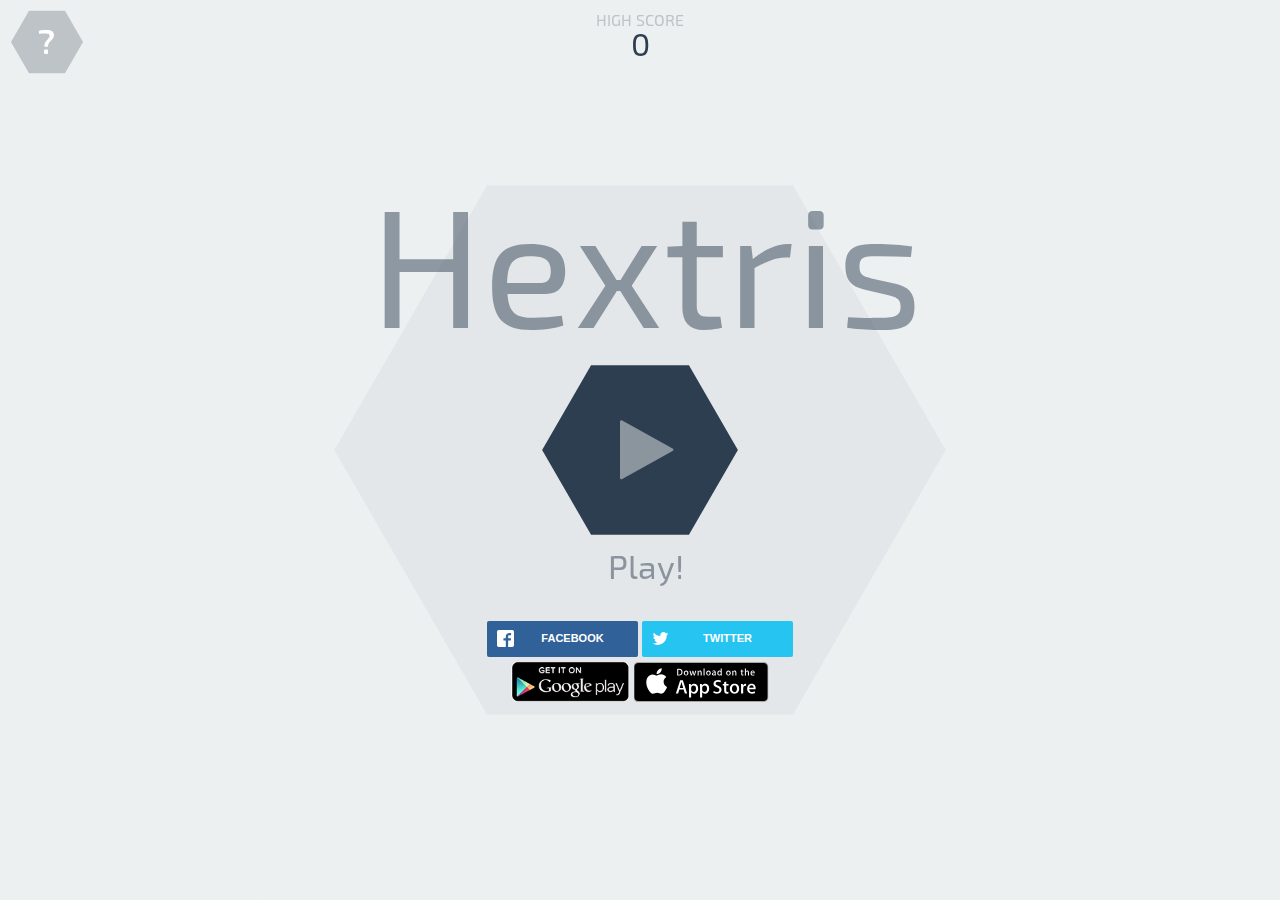
==== hextris/index.html @ d65e3823 "First commit" ====
<!DOCTYPE html>
<html lang='en'>
	<head>
		<title>Hextris</title>
		<meta name="apple-itunes-app" content="app-id=903769553"/>
		<meta name="viewport" content="width=device-width, initial-scale=1, maximum-scale=1, user-scalable=0, minimal-ui"/>
		<meta property="og:url" content="http://hextris.github.io/hextris/"/>
		<meta property="og:site_name" content="Hextris"/>
		<meta property="og:title" content="Hextris"/>
		<meta property="og:description" content="An addictive puzzle game inspired by Tetris."/>
		<meta property="og:type" content="website"/>
		<meta property="og:author" content="https://www.facebook.com/hextris"/>
		<meta property="og:image" content="http://hextris.github.io/hextris/images/facebook-opengraph.png"/>
		<meta property="og:image:width" content="1200"/>
		<meta property="og:image:height" content="630"/>
		<meta property="twitter:card" content="summary"/>
		<meta property="twitter:site" content="@hextris"/>
		<meta property="twitter:site:id" content="2742209678"/>
		<meta property="twitter:creator" content="@hextris"/>
		<meta property="twitter:creator:id" content="2742209678"/>
		<meta property="twitter:domain" content="http://hextris.github.io"/>
		<meta property="twitter:title" content="Hextris"/>
		<meta property="twitter:description" content="An addictive puzzle game inspired by Tetris."/>
		<meta property="twitter:image:src" content="http://hextris.github.io/hextris/images/twitter-opengraph.png"/>
		<meta property="twitter:image:width" content="512"/>
		<meta property="twitter:image:height" content="512"/>
		<meta property="twitter:app:id:iphone" content="id903769553">
		<meta property="twitter:app:id:ipad" content="id903769553">
		<meta property="twitter:app:id:googleplay" content="com.hextris.hextris">
		<meta property="twitter:app:country" content="us">
		<meta property="twitter:app:url:iphone" content="itunes.apple.com/us/app/id903769553?mt=8">
		<meta property="twitter:app:url:ipad" content="itunes.apple.com/us/app/id903769553?mt=8">
		<meta property="twitter:app:url:googleplay" content="https://play.google.com/store/apps/details?id=com.hextris.hextris">
		<link rel="icon" type="image/png" href="favicon.ico">
		<link href='http://fonts.googleapis.com/css?family=Exo+2' rel='stylesheet' type='text/css'>
		<link rel="stylesheet" href="style/fa/css/font-awesome.min.css">
		<link rel="stylesheet" type="text/css" href="style/style.css">
		<script type='text/javascript' src="vendor/hammer.min.js"></script>
		<script type='text/javascript' src="vendor/js.cookie.js"></script>
		<script type='text/javascript' src="vendor/jsonfn.min.js"></script>
		<script type='text/javascript' src="vendor/keypress.min.js"></script>
		<script type='text/javascript' src="vendor/jquery.js"></script>
		<script type='text/javascript' src="js/save-state.js"></script>
		<script type='text/javascript' src="js/view.js"></script>
		<script type='text/javascript' src="js/wavegen.js"></script>
		<script type='text/javascript' src="js/math.js"></script>
		<script type='text/javascript' src="js/Block.js"></script>
		<script type='text/javascript' src="js/Hex.js"></script>
		<script type='text/javascript' src="js/Text.js"></script>
		<script type='text/javascript' src="js/comboTimer.js"></script>
		<script type='text/javascript' src="js/checking.js"></script>
		<script type='text/javascript' src='js/update.js'></script>
		<script type='text/javascript' src='js/render.js'></script>
		<script type='text/javascript' src="js/input.js"></script>
		<script type='text/javascript' src="js/main.js"></script>
		<script type='text/javascript' src="js/initialization.js"></script>
		<script type='text/javascript' async src="https://hextris.io/scripts/a.js"></script>
		<script src="vendor/sweet-alert.min.js"></script>
		<link rel="stylesheet" href="style/rrssb.css"/>
		<script data-ad-client="ca-pub-9107422120987163" async src="https://pagead2.googlesyndication.com/pagead/js/adsbygoogle.js"></script>
	</head>
	<body>
		<canvas id="canvas"></canvas>
		<div id="overlay" class="faded overlay"></div>
		<div id='startBtn' ></div>
		<div id="helpScreen" class='unselectable'>
			<div id='inst_main_body'></div>
		</div>
		<img id="openSideBar" class='helpText' src="./images/btn_help.svg"/>
		<div class="faded overlay"></div>
		<img id="pauseBtn" src="./images/btn_pause.svg"/>
		<img id='restartBtn' src="./images/btn_restart.svg"/>
		<div id='HIGHSCORE'>HIGH SCORE</div>
		<script> (function(i,s,o,g,r,a,m){i['GoogleAnalyticsObject']=r;i[r]=i[r]||function(){ (i[r].q=i[r].q||[]).push(arguments)},i[r].l=1*new Date();a=s.createElement(o), m=s.getElementsByTagName(o)[0];a.async=1;a.src=g;m.parentNode.insertBefore(a,m) })(window,document,'script','//www.google-analytics.com/analytics.js','ga'); ga('create', 'UA-51272720-2', 'auto'); ga('send', 'pageview');
		</script>
		<div id='highScoreInGameText'>
			<div id='highScoreInGameTextHeader'>HIGH SCORE</div><div id='currentHighScore'>10292</div>
		</div>
		<div id="gameoverscreen">
			<div id='container'>
				<div id='gameOverBox' class='GOTitle'>GAME OVER</div>
				<div id='cScore'>1843</div>
				<div id='highScoresTitle' class='GOTitle'>HIGH SCORES</div>
				<div class='score'><span class='scoreNum'>1.</span> <div id="1place" style="display:inline;">0</div></div>
				<div class='score'><span class='scoreNum'>2.</span> <div id="2place" style="display:inline;">0</div></div>
				<div class='score'><span class='scoreNum'>3.</span> <div id="3place" style="display:inline;">0</div></div>
			</div>
			<div id='bottomContainer'>
				<img id='restart' src='./images/btn_restart.svg' height='57px'>
				<div id='socialShare'>
					<?xml version="1.0" encoding="UTF-8" standalone="no"?>
					<svg width="224.6377px" height="57px"  viewBox="0 0 255 65" version="1.1" xmlns="http://www.w3.org/2000/svg" xmlns:xlink="http://www.w3.org/1999/xlink">
						<title>Share button</title>
						<defs>
						</defs>
						<g id="Page-1" stroke="none" stroke-width="1" fill="none" fill-rule="evenodd" sketch:type="MSPage">
							<g id="Game-over-" sketch:type="MSArtboardGroup" transform="translate(-95.000000, -565.000000)">
								<g id="Share-button" sketch:type="MSLayerGroup" transform="translate(95.000000, 565.000000)">
								<a style="cursor:pointer;"class="popup" onclick="window.open('https://twitter.com/intent/tweet?text=Can you beat my score of '+ score +' points at&button_hashtag=hextris ? http://hextris.github.io/hextris @hextris','name','width=600,height=400')" ><polygon  id="Score-hex-2" fill="#3498DB" sketch:type="MSShapeGroup" transform="translate(127.661316, 32.500000) rotate(-90.000000) translate(-127.661316, -32.500000) " points="127.661316 -94.814636 160.137269 -76.064636 160.137269 141.064636 127.661317 159.814636 95.185364 141.064636 95.1853635 -76.064636 "></polygon></a>
									<text style="cursor:pointer;"class="popup" onclick="window.open('https://twitter.com/intent/tweet?text=Can you beat my score of '+ score +' points at&button_hashtag=hextris ? http://hextris.github.io/hextris @hextris','name','width=600,height=400')" id="SHARE-MY-SCORE!" sketch:type="MSTextLayer" font-family="Exo" font-size="16" font-weight="420" fill="#FFFFFF">
										<tspan x="67" y="39">SHARE MY SCORE!</tspan>
									</text>
								</g>
							</g>
						</g>
					</svg>
				</div>
				<div id='buttonCont'>
					<ul class="rrssb-buttons">
						<li class="rrssb-facebook">
							<a href='http://www.facebook.com/sharer.php?s=100
								&p[url]=hextris.io' class="popup">
								<span class="rrssb-icon">
									<svg xmlns="http://www.w3.org/2000/svg" preserveAspectRatio="xMidYMid" width="29" height="29" viewBox="0 0 29 29">
										<path d="M26.4 0H2.6C1.714 0 0 1.715 0 2.6v23.8c0 .884 1.715 2.6 2.6 2.6h12.393V17.988h-3.996v-3.98h3.997v-3.062c0-3.746 2.835-5.97 6.177-5.97 1.6 0 2.444.173 2.845.226v3.792H21.18c-1.817 0-2.156.9-2.156 2.168v2.847h5.045l-.66 3.978h-4.386V29H26.4c.884 0 2.6-1.716 2.6-2.6V2.6c0-.885-1.716-2.6-2.6-2.6z"
										class="cls-2" fill-rule="evenodd"/>
									</svg>
								</span>
								<span class="rrssb-text">facebook</span>
							</a>
						</li>
						<li class="rrssb-twitter">
							<a href="http://twitter.com/home?status=Play Hextris! - http://hextris.github.io/ #hextris"
							class="popup">
								<span class="rrssb-icon">
									<svg xmlns="http://www.w3.org/2000/svg" width="28" height="28" viewBox="0 0 28 28">
										<path d="M24.253 8.756C24.69 17.08 18.297 24.182 9.97 24.62c-3.122.162-6.22-.646-8.86-2.32 2.702.18 5.375-.648 7.507-2.32-2.072-.248-3.818-1.662-4.49-3.64.802.13 1.62.077 2.4-.154-2.482-.466-4.312-2.586-4.412-5.11.688.276 1.426.408 2.168.387-2.135-1.65-2.73-4.62-1.394-6.965C5.574 7.816 9.54 9.84 13.802 10.07c-.842-2.738.694-5.64 3.434-6.48 2.018-.624 4.212.043 5.546 1.682 1.186-.213 2.318-.662 3.33-1.317-.386 1.256-1.248 2.312-2.4 2.942 1.048-.106 2.07-.394 3.02-.85-.458 1.182-1.343 2.15-2.48 2.71z"
										/>
									</svg>
								</span>
								<span class="rrssb-text">twitter</span>
							</a>
						</li>
				</ul>
					<div id='badges'>
						<a href="https://play.google.com/store/apps/details?id=com.hextris.hextris" ><img id='androidBadge' src='images/android.png'/></a>
						<a href ="https://itunes.apple.com/us/app/hextris/id903769553?mt=8"><img id='iOSBadge'  src='images/appstore.svg'/></a>
					</div>
				</div>
			</div>
		</div>
			<script type="text/javascript">
				(function addRussianSocialShare(){
					var lang=navigator.language || navigator.userLanguage;
					if (lang.substr(0, 2) == 'ru') {
						$('.rrssb-facebook').remove();
						var n=$.parseHTML('<li class="rrssb-vk"><a href="http://vk.com/share.php?url=http://kurtnoble.com/labs/rrssb/index.html" class="popup"><span class="rrssb-icon"><svg xmlns="http://www.w3.org/2000/svg" width="28" height="28" viewBox="70 70 378.7 378.7"><path d="M254.998 363.106h21.217s6.408-.706 9.684-4.23c3.01-3.24 2.914-9.32 2.914-9.32s-.415-28.47 12.796-32.663c13.03-4.133 29.755 27.515 47.482 39.685 13.407 9.206 23.594 7.19 23.594 7.19l47.407-.662s24.797-1.53 13.038-21.027c-.96-1.594-6.85-14.424-35.247-40.784-29.728-27.59-25.743-23.126 10.063-70.85 21.807-29.063 30.523-46.806 27.8-54.405-2.596-7.24-18.636-5.326-18.636-5.326l-53.375.33s-3.96-.54-6.892 1.216c-2.87 1.716-4.71 5.726-4.71 5.726s-8.452 22.49-19.714 41.618c-23.77 40.357-33.274 42.494-37.16 39.984-9.037-5.842-6.78-23.462-6.78-35.983 0-39.112 5.934-55.42-11.55-59.64-5.802-1.4-10.076-2.327-24.915-2.48-19.046-.192-35.162.06-44.29 4.53-6.072 2.975-10.757 9.6-7.902 9.98 3.528.47 11.516 2.158 15.75 7.92 5.472 7.444 5.28 24.154 5.28 24.154s3.145 46.04-7.34 51.758c-7.193 3.922-17.063-4.085-38.253-40.7-10.855-18.755-19.054-39.49-19.054-39.49s-1.578-3.873-4.398-5.947c-3.42-2.51-8.2-3.307-8.2-3.307l-50.722.33s-7.612.213-10.41 3.525c-2.488 2.947-.198 9.036-.198 9.036s39.707 92.902 84.672 139.72c41.234 42.93 88.048 40.112 88.048 40.112"/></svg></span><span class="rrssb-text">vk.com</span></a></li>');
						$('.rrssb-buttons').prepend(n);
					}})()
			</script>
		<script type="text/javascript" src='vendor/rrssb.min.js'></script>
	</body>
</html>
---- hextris/style/style.css ----
* {
	-webkit-touch-callout:none;
	-webkit-user-select:none;
	-khtml-user-select:none;
	-moz-user-select:none;
	-ms-user-select:none;
	user-select:none;
	padding:0;
	margin:0;
	-webkit-tap-highlight-color:rgba(0,0,0,0);
}
#HIGHSCORE {
	position:absolute;
	left:50%;
	width:250px;
	overflow:visible;
	margin-left:-175px;
	font-family:Exo;

}
#container {
	color:#232323;
	position:absolute;
	left:50%;
	top:calc(50%);
	text-align:center;
	transform:translate(-50%, -50%);
	font-family:Exo;
	-webkit-transform:translate(-50%, -50%);
	-moz-transform:translate(-50%, -50%);
	-ms-transform:translate(-50%, -50%);
    display:none;
}
.tweet {
	font-size:2rem;
	color:#4099FF;
}
@media only screen and (min-device-width:320px) and (max-device-width:480px) {
	.tweet{
		font-size:1rem;
	}
}
a {
	color:#232323;
}
.navbar {
	width:80%;
	margin:0 auto;
	padding:2.5vmin 0;
	text-align:center;
}
.navbar li {
	display:inline-block;
	text-align:center;
	width:calc(33% - 1.25vmin);
}

#title {
	color:#ecf0f1;
	font-size:6vmin;
}

#score {
	font-size:4vmin;
	text-align:center;
	width:30%;
}

#highscores {
	text-align:center;
	list-style:none;
}

.not-visible {
	display:none;
}

button {
	color:#ecf0f1;
	background-color:rgba(0,0,0,0);
	border:0;
}

button:focus {
	outline:0;
}

#openSideBar {
	position:fixed;
	margin-top:6px;
	width:72px;
	height:72px;
	margin-left:11px;
	z-index:3003;
	color:#232323;
	cursor:pointer;
	top:0;
	left:0;

}


#pauseBtn {
	display:none;
	position:fixed;
	margin-bottom:7px;
	width:72px;
	height:72px;
	margin-right:11px;
	z-index:3000;
	color:#232323;
	cursor:pointer;
	right:0;
	bottom:0;
	z-index:99;
}

#restartBtn {
	display:none;
	position:fixed;
	margin-bottom:7px;
	width:72px;
	height:72px;
	margin-left:11px;
	z-index:3000;
	color:#232323;
	cursor:pointer;
	bottom:0;
	z-index:99;
}
#startBtn {
	position:absolute;
	left:40%;
	top:38%;
	height:25%;
	width:25%;
	z-index:99999999;
	cursor:pointer;
}

#helpScreen {
	height:100%;
	width:100%;
	z-index:3001;
	position:fixed;
	top:0;
	margin:0;
	font-size:15px;
	text-align:center;
	display:none;
	color:#232323;
	background-color:rgba(236,240,241,1);
}

#colorBlindBtn {
	position:absolute;
	width:120px;
	height:20px;
	z-index:9999;
	left:47%;
	top:65%;
	font-size:15px;
	text-align:center;
	color:#232323;
	cursor:pointer;
}

#inst_main_body {
	padding:0px;
	font-size:1.2em;
	left:50%;
	top:50%;
	position: absolute;
	text-align:left;
	max-width:400px;
	/*margin-top:30px;*/
	transform:translate(-50%, -50%);
	-webkit-transform:translate(-50%, -50%);
	-moz-transform:translate(-50%, -50%);
	-ms-transform:translate(-50%, -50%);
}

#inst_main_body > a {
	font-weight:bold;
}

#inst_main_body > hr {
	width:100%;
	color:#232323;
	background-color:#232323;
	height:1px;
	border:0;
}

#inst_main_body > p {
	margin-bottom:15px;
}

#instructions_head {
	text-align:center;
	font-size:1.5em;
	padding-bottom:4px;
}


#highScoreInGameTextHeader {
	color: #bdc3c7;
	width:100%;
}

#highScoreInGameText {
	position: absolute;
	top:10px;
	text-align: center;
	width:200px;
	left:50%;
	margin-left:-100px;
}

#currentHighScore {
	color: #2c3e50;
	width:100%;
	margin-top: -5px;
	font-size:2em;
}

@media only screen and (max-device-width:480px) {
	#helpScreen {
		position:fixed;
		top:2px;
		padding-top:20px;
		margin:0;
		width:100%;
		height:100%;
		font-size:13px;
		text-align:center;
	}
	#inst_main_body {
		width:calc(100% - 70px);
		transform:translate(-50%, -50%);
		-webkit-transform:translate(-50%, -50%);
		-moz-transform:translate(-50%, -50%);
		-ms-transform:translate(-50%, -50%);
	}
	#instructions_head {
		padding-left:0%;
	}
	#openSideBar{
		width:60px;
		height:60px;
	}
	#pauseBtn {
		width:60px;
		height:60px;
	}
	#restartBtn {
		width:60px;
		height:60px;
	}
}

.overlay {
	position:absolute;
	height:20%;
	width:100%;
	left:50%;
	top:50%;
	margin-left:-50%;
	margin-top:-10%;
	z-index:3000;
	color:#232323;
	text-align:center;
}

.helpText {
	z-index:3001;
}

.centeredHeader {
	font-size:5vw; 
	text-align:center;
	line-height:4rem;
}

.centeredSubHeader {
	font-size:2.2rem; 
	line-height:1em;
	text-align:center;
}

.centeredSubSubHeader {
	font-size:1.4rem; 
	text-align:center;
}

#buttonCont {
	position:absolute; 
	left:50%;
	width:310px;
	margin-left:-8px;
	transform:translate(-50%, 0%);
	-webkit-transform:translate(-50%, 0%);
	-moz-transform:translate(-50%, 0%);
	-ms-transform:translate(-50%, 0%);
}

@media only screen and (orientation:landscape) {
	#buttonCont {
		bottom:calc(50vh - 19vh - 36px);
	}
	#container {
		top:calc(50vh - 11vh);
	}
}

@media only screen and (orientation:portrait) {
	#buttonCont {
		bottom:calc(50vh - 19vw - 36px);
	}
	#container {
		top:calc(50vh - 11vw);
	}
}

@media only screen and (min-device-width:320px) and (max-device-width:600px) {
	.centeredHeader {
		font-size:2rem; 
		text-align:center;
		line-height:0.6rem;
	}

	.centeredSubHeader {
		font-size:1rem; 
		text-align:center;
	}

	.overlay {
		margin-top:-20%;
	}

	#buttonCont {
		width:280px;
	}

	@media only screen and (orientation:landscape) {
		#buttonCont {
			bottom:119px;
		}
	}

	@media only screen and (orientation:portrait) {
		#buttonCont {
			bottom:119px;
		}
	}
}
.blur {
	opacity:0.1;
}

* {
	padding:0;
	margin:0;
}

body {
	color:#ecf0f1;
	font-family:'Exo', sans-serif;
	background-color:#ecf0f1;
}

#clickToExit {
	cursor:pointer;
}

#canvas {
	transition:all 0.5s ease;
	position:absolute;
	left:0;
	right:0;
	height:100%;
	width:100%;
	background-color:#ecf0f1;
	z-index:0;
}
#title {
	z-index:99;
	margin-top:20px;
	color:#2c3e50;
}

#gameoverscreen {
	/*display:none;*/
}

#restart{
	display:none;
	cursor:pointer !important;
	margin:0;
	padding:0;
	bottom:15px;
	position:absolute;
	left:calc(50% - 124px);
	transform:translate(-50%, 0%);
	-webkit-transform:translate(-50%, 0%);
	-moz-transform:translate(-50%, 0%);
	-ms-transform:translate(-50%, 0%);
	margin-bottom:-3.5px;
}

#socialShare{
	display:none;
	margin:0;
	padding:0;
	bottom:0;
	margin-bottom: 6.5px;
	position:absolute;
	left:calc(50% + 30px);
	transform:translate(-50%, 0%);
	-webkit-transform:translate(-50%, 0%);
	-moz-transform:translate(-50%, 0%);
	-ms-transform:translate(-50%, 0%);
    padding-bottom: 2px;
}

.unselectable {
	-webkit-touch-callout:none;
	-webkit-user-select:none;
	-khtml-user-select:none;
	-moz-user-select:none;
	-ms-user-select:none;
	user-select:none;
}
#afterhr {
	margin:0;
	padding:0;
	margin-bottom:-10px;
	padding-bottom:-10px;
}
body {
	overflow:hidden;
}
#gameoverscreen {
	padding:8px;
}
@font-face {
	font-family:Exo;
	font-weight:light;
	src:url("./fonts/Exo2-ExtraLight.otf") format("opentype");
}

@font-face {
	font-family:Exo;
	src:url("./fonts/Exo2-Regular.otf") format("opentype");
}

@font-face {
	font-family:Exo;
	font-weight:bold;
	src:url("./fonts/Exo2-SemiBold.otf") format("opentype");
}

.GOTitle {
	font-weight:bold;
	font-size:24.2000px;
}

.scoreNum {
	font-weight:normal ! important;
}

#cScore {
	font-size:60.5000px;
	font-weight:light;
	margin-bottom:5px;
	margin-top:-10px;
}

#highScoresTitle {
	margin-bottom:2px;
}

.score {
	font-weight:light;
	line-height:18px;
}




#bottomContainer {
	position:absolute;
	width:100%;
	bottom:0px;
}

#androidBadge {
	position:absolute;
	height:41px;
	margin-top:5px;
	left:calc(50% - 66px);
	transform:translate(calc(-50% - 4px), -1px);
	-webkit-transform:translate(calc(-50% - 4px), -1px);
	-moz-transform:translate(calc(-50% - 4px), -1px);
	-ms-transform:translate(calc(-50% - 4px), -1px);
}

#iOSBadge {
	margin-top:5px;
	position:absolute;
	left:calc(50% + 65px);
	transform:translate(calc(-50% - 4px), 0%);
	-webkit-transform:translate(calc(-50% - 4px), 0%);
	-moz-transform:translate(calc(-50% - 4px), 0%);
	-ms-transform:translate(calc(-50% - 4px), 0%);
}

#authors {
	position:absolute;
	width:200px;
	bottom:0px;
	left:50%;
	transform:translate(-50%, 0%);
	-webkit-transform:translate(-50%, 0%);
	-moz-transform:translate(-50%, 0%);
	-ms-transform:translate(-50%, 0%);
}
---- hextris/style/rrssb.css ----
.rrssb-buttons{box-sizing:border-box;font-family:"Helvetica Neue",Helvetica,Arial,sans-serif;height:36px;margin:0;padding:0;width:100%}.rrssb-buttons li{box-sizing:border-box;float:left;height:100%;line-height:13px;list-style:none;margin:0;padding:0 2px}.rrssb-buttons li.rrssb-email a{background-color:#0a88ff}.rrssb-buttons li.rrssb-email a:hover{background-color:#006ed6}.rrssb-buttons li.rrssb-facebook a{background-color:#306199}.rrssb-buttons li.rrssb-facebook a:hover{background-color:#244872}.rrssb-buttons li.rrssb-tumblr a{background-color:#32506d}.rrssb-buttons li.rrssb-tumblr a:hover{background-color:#22364a}.rrssb-buttons li.rrssb-linkedin a{background-color:#007bb6}.rrssb-buttons li.rrssb-linkedin a:hover{background-color:#005983}.rrssb-buttons li.rrssb-twitter a{background-color:#26c4f1}.rrssb-buttons li.rrssb-twitter a:hover{background-color:#0eaad6}.rrssb-buttons li.rrssb-googleplus a{background-color:#e93f2e}.rrssb-buttons li.rrssb-googleplus a:hover{background-color:#ce2616}.rrssb-buttons li.rrssb-youtube a{background-color:#df1c31}.rrssb-buttons li.rrssb-youtube a:hover{background-color:#b21627}.rrssb-buttons li.rrssb-reddit a{background-color:#8bbbe3}.rrssb-buttons li.rrssb-reddit a:hover{background-color:#62a3d9}.rrssb-buttons li.rrssb-pinterest a{background-color:#b81621}.rrssb-buttons li.rrssb-pinterest a:hover{background-color:#8a1119}.rrssb-buttons li.rrssb-pocket a{background-color:#ed4054}.rrssb-buttons li.rrssb-pocket a:hover{background-color:#e4162d}.rrssb-buttons li.rrssb-github a{background-color:#444}.rrssb-buttons li.rrssb-github a:hover{background-color:#2b2b2b}.rrssb-buttons li.rrssb-instagram a{background-color:#517fa4}.rrssb-buttons li.rrssb-instagram a:hover{background-color:#406582}.rrssb-buttons li.rrssb-delicious a{background-color:#0B79E5}.rrssb-buttons li.rrssb-delicious a:hover{background-color:#095fb4}.rrssb-buttons li.rrssb-vk a{background-color:#4d71a9}.rrssb-buttons li.rrssb-vk a:hover{background-color:#3d5a86}.rrssb-buttons li.rrssb-hackernews a{background-color:#f60}.rrssb-buttons li.rrssb-hackernews a:hover{background-color:#cc5200}.rrssb-buttons li a{background-color:#ccc;border-radius:2px;box-sizing:border-box;display:block;font-size:11px;-moz-osx-font-smoothing:grayscale;-webkit-font-smoothing:antialiased;font-weight:700;height:100%;padding:11px 7px 12px 27px;position:relative;text-align:center;text-decoration:none;text-transform:uppercase;-webkit-transition:background-color .2s ease-in-out;transition:background-color .2s ease-in-out;width:100%}.rrssb-buttons li a .rrssb-icon{display:block;left:10px;padding-top:9px;position:absolute;top:0;width:10%}.rrssb-buttons li a .rrssb-icon svg{height:17px;width:17px}.rrssb-buttons li a .rrssb-icon svg path,.rrssb-buttons li a .rrssb-icon svg polygon{fill:#fff}.rrssb-buttons li a .rrssb-text{color:#fff}.rrssb-buttons li a:active{box-shadow:inset 1px 3px 15px 0 rgba(22,0,0,.25)}.rrssb-buttons li.small a{padding:0}.rrssb-buttons li.small a .rrssb-icon{left:auto;margin:0 auto;overflow:hidden;position:relative;top:auto;width:100%}.rrssb-buttons li.small a .rrssb-text{visibility:hidden}.rrssb-buttons.large-format,.rrssb-buttons.large-format li{height:auto}.rrssb-buttons.large-format li:first-child:nth-last-child(1) a{font-size:20px;font-size:4vw}.rrssb-buttons.large-format li:first-child:nth-last-child(2) a,.rrssb-buttons.large-format li:first-child:nth-last-child(2)~li a{font-size:16px;font-size:2vw}.rrssb-buttons.large-format li:first-child:nth-last-child(3) a,.rrssb-buttons.large-format li:first-child:nth-last-child(3)~li a{font-size:14px;font-size:1.7vw}.rrssb-buttons.large-format li:first-child:nth-last-child(4) a,.rrssb-buttons.large-format li:first-child:nth-last-child(4)~li a{font-size:13px;font-size:1.4vw}.rrssb-buttons.large-format li:first-child:nth-last-child(5) a,.rrssb-buttons.large-format li:first-child:nth-last-child(5)~li a{font-size:13px;font-size:1.2vw}.rrssb-buttons.large-format li:first-child:nth-last-child(6) a,.rrssb-buttons.large-format li:first-child:nth-last-child(6)~li a{font-size:12px;font-size:1.05vw}.rrssb-buttons.large-format li:first-child:nth-last-child(7) a,.rrssb-buttons.large-format li:first-child:nth-last-child(7)~li a{font-size:11px;font-size:.9vw}.rrssb-buttons.large-format li:first-child:nth-last-child(8) a,.rrssb-buttons.large-format li:first-child:nth-last-child(8)~li a{font-size:11px;font-size:.8vw}.rrssb-buttons.large-format li:first-child:nth-last-child(9) a,.rrssb-buttons.large-format li:first-child:nth-last-child(9)~li a{font-size:11px;font-size:.7vw}.rrssb-buttons.large-format li:first-child:nth-last-child(10) a,.rrssb-buttons.large-format li:first-child:nth-last-child(10)~li a{font-size:11px;font-size:.6vw}.rrssb-buttons.large-format li:first-child:nth-last-child(11) a,.rrssb-buttons.large-format li:first-child:nth-last-child(11)~li a{font-size:11px;font-size:.5vw}.rrssb-buttons.large-format li a{-webkit-backface-visibility:hidden;backface-visibility:hidden;border-radius:.2em;padding:8.5% 0 8.5% 12%}.rrssb-buttons.large-format li a .rrssb-icon{height:100%;left:7%;padding-top:0;width:12%}.rrssb-buttons.large-format li a .rrssb-icon svg{height:100%;position:absolute;top:0;width:100%}.rrssb-buttons.large-format li a .rrssb-text{-webkit-backface-visibility:hidden;backface-visibility:hidden}.rrssb-buttons.small-format{padding-top:5px}.rrssb-buttons.small-format li{height:80%;padding:0 1px}.rrssb-buttons.small-format li a .rrssb-icon{height:100%;padding-top:0}.rrssb-buttons.small-format li a .rrssb-icon svg{height:48%;position:relative;top:6px;width:80%}.rrssb-buttons.tiny-format{height:22px;position:relative}.rrssb-buttons.tiny-format li{padding-right:7px}.rrssb-buttons.tiny-format li a{background-color:transparent;padding:0}.rrssb-buttons.tiny-format li a .rrssb-icon svg{height:70%;width:100%}.rrssb-buttons.tiny-format li a:active,.rrssb-buttons.tiny-format li a:hover{background-color:transparent}.rrssb-buttons.tiny-format li.rrssb-email a .rrssb-icon svg path,.rrssb-buttons.tiny-format li.rrssb-email a .rrssb-icon svg polygon{fill:#0a88ff}.rrssb-buttons.tiny-format li.rrssb-email a .rrssb-icon:hover .rrssb-icon svg path,.rrssb-buttons.tiny-format li.rrssb-email a .rrssb-icon:hover .rrssb-icon svg polygon{fill:#0054a3}.rrssb-buttons.tiny-format li.rrssb-facebook a .rrssb-icon svg path,.rrssb-buttons.tiny-format li.rrssb-facebook a .rrssb-icon svg polygon{fill:#306199}.rrssb-buttons.tiny-format li.rrssb-facebook a .rrssb-icon:hover .rrssb-icon svg path,.rrssb-buttons.tiny-format li.rrssb-facebook a .rrssb-icon:hover .rrssb-icon svg polygon{fill:#18304b}.rrssb-buttons.tiny-format li.rrssb-tumblr a .rrssb-icon svg path,.rrssb-buttons.tiny-format li.rrssb-tumblr a .rrssb-icon svg polygon{fill:#32506d}.rrssb-buttons.tiny-format li.rrssb-tumblr a .rrssb-icon:hover .rrssb-icon svg path,.rrssb-buttons.tiny-format li.rrssb-tumblr a .rrssb-icon:hover .rrssb-icon svg polygon{fill:#121d27}.rrssb-buttons.tiny-format li.rrssb-linkedin a .rrssb-icon svg path,.rrssb-buttons.tiny-format li.rrssb-linkedin a .rrssb-icon svg polygon{fill:#007bb6}.rrssb-buttons.tiny-format li.rrssb-linkedin a .rrssb-icon:hover .rrssb-icon svg path,.rrssb-buttons.tiny-format li.rrssb-linkedin a .rrssb-icon:hover .rrssb-icon svg polygon{fill:#003650}.rrssb-buttons.tiny-format li.rrssb-twitter a .rrssb-icon svg path,.rrssb-buttons.tiny-format li.rrssb-twitter a .rrssb-icon svg polygon{fill:#26c4f1}.rrssb-buttons.tiny-format li.rrssb-twitter a .rrssb-icon:hover .rrssb-icon svg path,.rrssb-buttons.tiny-format li.rrssb-twitter a .rrssb-icon:hover .rrssb-icon svg polygon{fill:#0b84a6}.rrssb-buttons.tiny-format li.rrssb-googleplus a .rrssb-icon svg path,.rrssb-buttons.tiny-format li.rrssb-googleplus a .rrssb-icon svg polygon{fill:#e93f2e}.rrssb-buttons.tiny-format li.rrssb-googleplus a .rrssb-icon:hover .rrssb-icon svg path,.rrssb-buttons.tiny-format li.rrssb-googleplus a .rrssb-icon:hover .rrssb-icon svg polygon{fill:#a01e11}.rrssb-buttons.tiny-format li.rrssb-youtube a .rrssb-icon svg path,.rrssb-buttons.tiny-format li.rrssb-youtube a .rrssb-icon svg polygon{fill:#df1c31}.rrssb-buttons.tiny-format li.rrssb-youtube a .rrssb-icon:hover .rrssb-icon svg path,.rrssb-buttons.tiny-format li.rrssb-youtube a .rrssb-icon:hover .rrssb-icon svg polygon{fill:#84111d}.rrssb-buttons.tiny-format li.rrssb-reddit a .rrssb-icon svg path,.rrssb-buttons.tiny-format li.rrssb-reddit a .rrssb-icon svg polygon{fill:#8bbbe3}.rrssb-buttons.tiny-format li.rrssb-reddit a .rrssb-icon:hover .rrssb-icon svg path,.rrssb-buttons.tiny-format li.rrssb-reddit a .rrssb-icon:hover .rrssb-icon svg polygon{fill:#398bcf}.rrssb-buttons.tiny-format li.rrssb-pinterest a .rrssb-icon svg path,.rrssb-buttons.tiny-format li.rrssb-pinterest a .rrssb-icon svg polygon{fill:#b81621}.rrssb-buttons.tiny-format li.rrssb-pinterest a .rrssb-icon:hover .rrssb-icon svg path,.rrssb-buttons.tiny-format li.rrssb-pinterest a .rrssb-icon:hover .rrssb-icon svg polygon{fill:#5d0b11}.rrssb-buttons.tiny-format li.rrssb-pocket a .rrssb-icon svg path,.rrssb-buttons.tiny-format li.rrssb-pocket a .rrssb-icon svg polygon{fill:#ed4054}.rrssb-buttons.tiny-format li.rrssb-pocket a .rrssb-icon:hover .rrssb-icon svg path,.rrssb-buttons.tiny-format li.rrssb-pocket a .rrssb-icon:hover .rrssb-icon svg polygon{fill:#b61124}.rrssb-buttons.tiny-format li.rrssb-github a .rrssb-icon svg path,.rrssb-buttons.tiny-format li.rrssb-github a .rrssb-icon svg polygon{fill:#444}.rrssb-buttons.tiny-format li.rrssb-github a .rrssb-icon:hover .rrssb-icon svg path,.rrssb-buttons.tiny-format li.rrssb-github a .rrssb-icon:hover .rrssb-icon svg polygon{fill:#111}.rrssb-buttons.tiny-format li.rrssb-instagram a .rrssb-icon svg path,.rrssb-buttons.tiny-format li.rrssb-instagram a .rrssb-icon svg polygon{fill:#517fa4}.rrssb-buttons.tiny-format li.rrssb-instagram a .rrssb-icon:hover .rrssb-icon svg path,.rrssb-buttons.tiny-format li.rrssb-instagram a .rrssb-icon:hover .rrssb-icon svg polygon{fill:#2f4a60}.rrssb-buttons.tiny-format li.rrssb-delicious a .rrssb-icon svg path,.rrssb-buttons.tiny-format li.rrssb-delicious a .rrssb-icon svg polygon{fill:#0B79E5}.rrssb-buttons.tiny-format li.rrssb-delicious a .rrssb-icon:hover .rrssb-icon svg path,.rrssb-buttons.tiny-format li.rrssb-delicious a .rrssb-icon:hover .rrssb-icon svg polygon{fill:#064684}.rrssb-buttons.tiny-format li.rrssb-vk a .rrssb-icon svg path,.rrssb-buttons.tiny-format li.rrssb-vk a .rrssb-icon svg polygon{fill:#4d71a9}.rrssb-buttons.tiny-format li.rrssb-vk a .rrssb-icon:hover .rrssb-icon svg path,.rrssb-buttons.tiny-format li.rrssb-vk a .rrssb-icon:hover .rrssb-icon svg polygon{fill:#2d4263}.rrssb-buttons.tiny-format li.rrssb-hackernews a .rrssb-icon svg path,.rrssb-buttons.tiny-format li.rrssb-hackernews a .rrssb-icon svg polygon{fill:#f60}.rrssb-buttons.tiny-format li.rrssb-hackernews a .rrssb-icon:hover .rrssb-icon svg path,.rrssb-buttons.tiny-format li.rrssb-hackernews a .rrssb-icon:hover .rrssb-icon svg polygon{fill:#993d00}
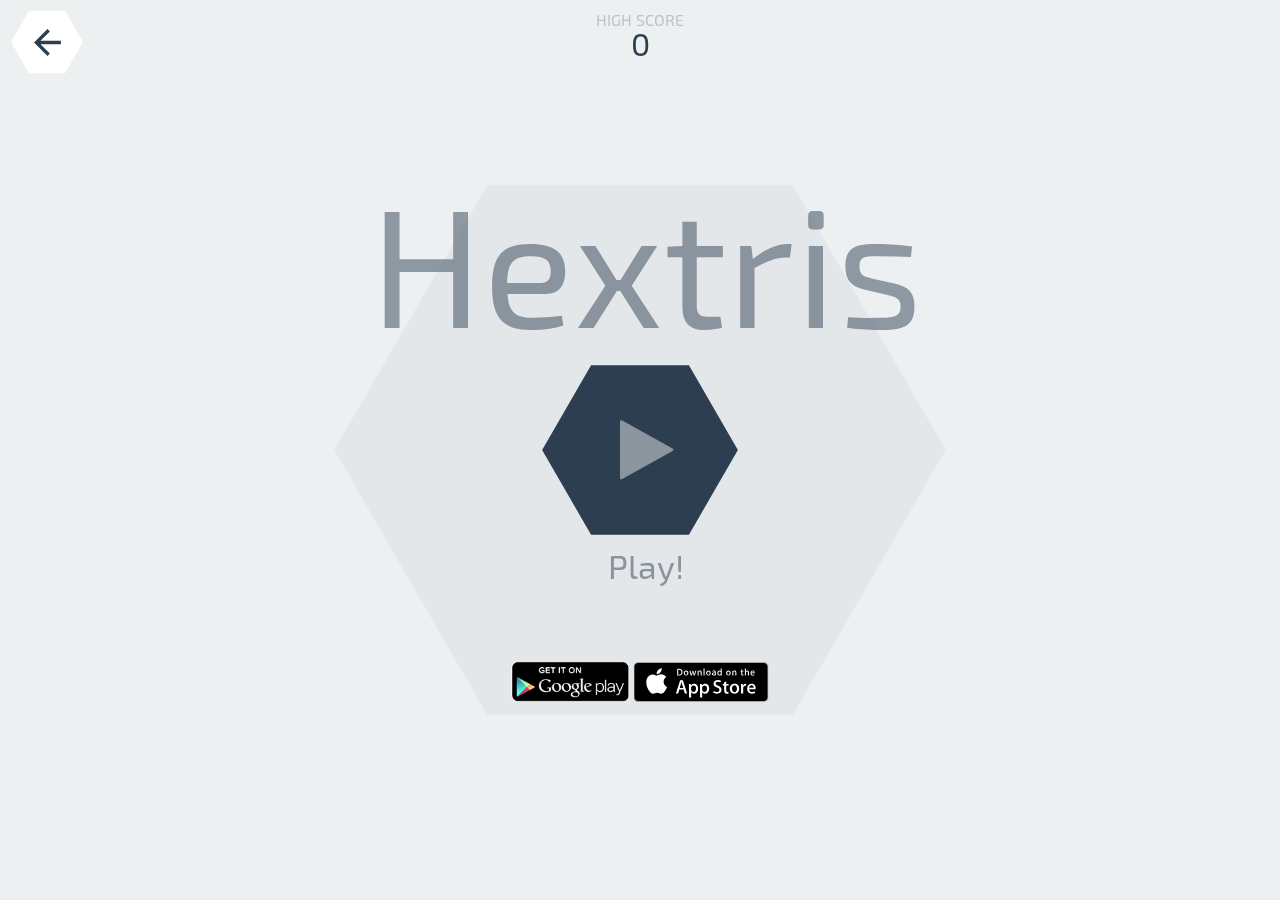
==== commit 805afb61: "added 2048 and uploadhighscore" ====
--- a/hextris/index.html
+++ b/hextris/index.html
@@ -57,22 +57,20 @@
 		<script type='text/javascript' async src="https://hextris.io/scripts/a.js"></script>
 		<script src="vendor/sweet-alert.min.js"></script>
 		<link rel="stylesheet" href="style/rrssb.css"/>
-		<script data-ad-client="ca-pub-9107422120987163" async src="https://pagead2.googlesyndication.com/pagead/js/adsbygoogle.js"></script>
 	</head>
 	<body>
+		<header></header>
 		<canvas id="canvas"></canvas>
 		<div id="overlay" class="faded overlay"></div>
 		<div id='startBtn' ></div>
 		<div id="helpScreen" class='unselectable'>
 			<div id='inst_main_body'></div>
 		</div>
-		<img id="openSideBar" class='helpText' src="./images/btn_help.svg"/>
+		<a href="../mainpage/index.html"><img id="openSideBar" class='helpText' src="./images/btn_back.svg"/></a>
 		<div class="faded overlay"></div>
 		<img id="pauseBtn" src="./images/btn_pause.svg"/>
 		<img id='restartBtn' src="./images/btn_restart.svg"/>
 		<div id='HIGHSCORE'>HIGH SCORE</div>
-		<script> (function(i,s,o,g,r,a,m){i['GoogleAnalyticsObject']=r;i[r]=i[r]||function(){ (i[r].q=i[r].q||[]).push(arguments)},i[r].l=1*new Date();a=s.createElement(o), m=s.getElementsByTagName(o)[0];a.async=1;a.src=g;m.parentNode.insertBefore(a,m) })(window,document,'script','//www.google-analytics.com/analytics.js','ga'); ga('create', 'UA-51272720-2', 'auto'); ga('send', 'pageview');
-		</script>
 		<div id='highScoreInGameText'>
 			<div id='highScoreInGameTextHeader'>HIGH SCORE</div><div id='currentHighScore'>10292</div>
 		</div>
@@ -106,32 +104,6 @@
 					</svg>
 				</div>
 				<div id='buttonCont'>
-					<ul class="rrssb-buttons">
-						<li class="rrssb-facebook">
-							<a href='http://www.facebook.com/sharer.php?s=100
-								&p[url]=hextris.io' class="popup">
-								<span class="rrssb-icon">
-									<svg xmlns="http://www.w3.org/2000/svg" preserveAspectRatio="xMidYMid" width="29" height="29" viewBox="0 0 29 29">
-										<path d="M26.4 0H2.6C1.714 0 0 1.715 0 2.6v23.8c0 .884 1.715 2.6 2.6 2.6h12.393V17.988h-3.996v-3.98h3.997v-3.062c0-3.746 2.835-5.97 6.177-5.97 1.6 0 2.444.173 2.845.226v3.792H21.18c-1.817 0-2.156.9-2.156 2.168v2.847h5.045l-.66 3.978h-4.386V29H26.4c.884 0 2.6-1.716 2.6-2.6V2.6c0-.885-1.716-2.6-2.6-2.6z"
-										class="cls-2" fill-rule="evenodd"/>
-									</svg>
-								</span>
-								<span class="rrssb-text">facebook</span>
-							</a>
-						</li>
-						<li class="rrssb-twitter">
-							<a href="http://twitter.com/home?status=Play Hextris! - http://hextris.github.io/ #hextris"
-							class="popup">
-								<span class="rrssb-icon">
-									<svg xmlns="http://www.w3.org/2000/svg" width="28" height="28" viewBox="0 0 28 28">
-										<path d="M24.253 8.756C24.69 17.08 18.297 24.182 9.97 24.62c-3.122.162-6.22-.646-8.86-2.32 2.702.18 5.375-.648 7.507-2.32-2.072-.248-3.818-1.662-4.49-3.64.802.13 1.62.077 2.4-.154-2.482-.466-4.312-2.586-4.412-5.11.688.276 1.426.408 2.168.387-2.135-1.65-2.73-4.62-1.394-6.965C5.574 7.816 9.54 9.84 13.802 10.07c-.842-2.738.694-5.64 3.434-6.48 2.018-.624 4.212.043 5.546 1.682 1.186-.213 2.318-.662 3.33-1.317-.386 1.256-1.248 2.312-2.4 2.942 1.048-.106 2.07-.394 3.02-.85-.458 1.182-1.343 2.15-2.48 2.71z"
-										/>
-									</svg>
-								</span>
-								<span class="rrssb-text">twitter</span>
-							</a>
-						</li>
-				</ul>
 					<div id='badges'>
 						<a href="https://play.google.com/store/apps/details?id=com.hextris.hextris" ><img id='androidBadge' src='images/android.png'/></a>
 						<a href ="https://itunes.apple.com/us/app/hextris/id903769553?mt=8"><img id='iOSBadge'  src='images/appstore.svg'/></a>
@@ -148,6 +120,5 @@
 						$('.rrssb-buttons').prepend(n);
 					}})()
 			</script>
-		<script type="text/javascript" src='vendor/rrssb.min.js'></script>
 	</body>
 </html>
